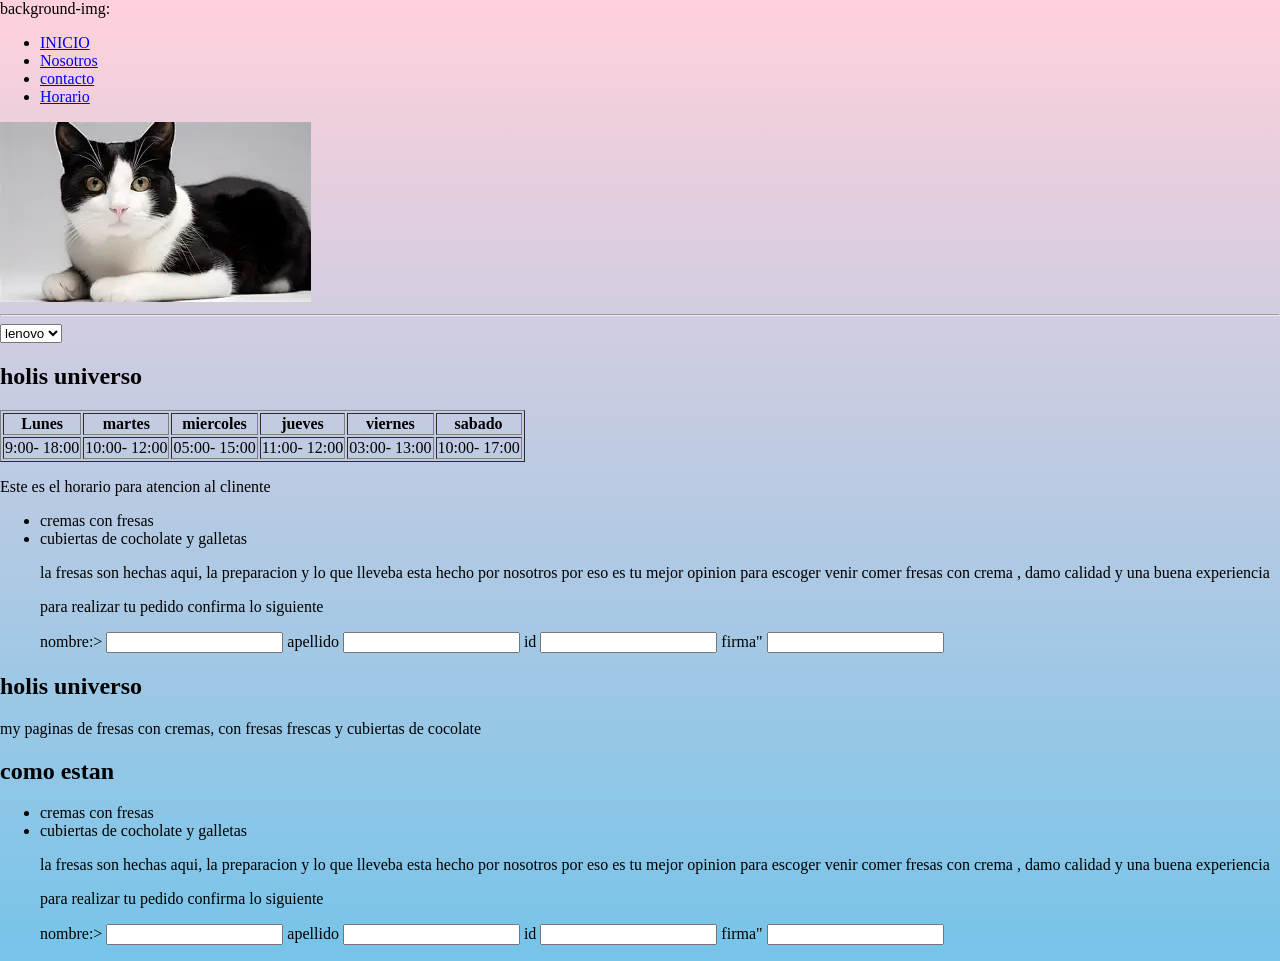
==== index.html @ 9a0b76d6 "first commit" ====
<!DOCTYPE html>
<html lang="en">

<head>
    <meta charset="UTF-8">
    <meta name="viewport" content="width=device-width, initial-scale=1.0">
    <title>fresita</title>
    <style>
        body {
            background: linear-gradient(to bottom, #FFD1DC, #76c4e9);
            min-height: 100vh;
            margin: 0;
        

        
  }
    </style>
    background-img:

</head>

<body>

    <header>
        <nav>
            <ul>
                <li><a href="#inicio">INICIO</a></li>
                <li><a href="paginas/nosotros.html">Nosotros</a></li>
                <li><a href="#contacto">contacto</a></li>
                <li><a href="paginas/horario.html">Horario</a></li>
            </ul>
        </nav>
    </header>
    <main>
        <section id="inicio">
            <img src="img/gato.jpeg" alt="logo"vidth="100"><br>
            <hr>
            <label for="computers:"></label>

            <select>
                <option value="option1">lenovo</option>
                <option value="option2">De11</option>
                <OPtion value="option3">HP</OPtion>
                <option value="option4">Asus</option>
            </select>

        </section>
        <section id="horario">
            <h1> holis universo </h1>
            <table border="1">
                <tr>
                    <th>Lunes</th>
                    <th>martes</th>
                    <th>miercoles</th>
                    <th>jueves</th>
                    <th>viernes</th>
                    <th>sabado</th>
                    
                    
                </tr>
                <tr>
                    <td>9:00- 18:00</td>
                    <td>10:00- 12:00</td>
                    <td>05:00- 15:00</td>
                    <td>11:00- 12:00</td>
                    <td>03:00- 13:00</td>
                    <td>10:00- 17:00</td>
                </tr>
            </table>
            <p> Este es el horario para atencion al clinente </p>
          

            <ul>
                <li>cremas con fresas</li>
                <li>cubiertas de cocholate y galletas</li>

                <p>la fresas son hechas aqui, la preparacion y lo que lleveba esta hecho por nosotros por eso es tu
                    mejor opinion para escoger venir comer
                    fresas con crema , damo calidad y una buena experiencia
                <p>
                <p>para realizar tu pedido confirma lo siguiente </p>
                <label for="nombre">nombre:</label>>
                <input type="text" id="nombre" name="nombre">
                <label for="lastname">apellido</label>
                <input type="text" id="apellido=lastname=" apellido">
                <label for="regrista tu pedido">id</label>
                <input type="text" id="number" identification="identificacion">
                <label for="frima">firma"</label>

                <input type="text" id="firma" lastnme="firma">
                <ul>
        </section>
        <section id="contacto">
                <h1> holis universo </h1>
    <p> my paginas de fresas con cremas, con fresas frescas y cubiertas de cocolate  </p>
    <h2>como estan  </h2>

    <ul>
        <li>cremas con fresas</li>
        <li>cubiertas de cocholate y galletas</li>
        
        <p>la fresas son hechas aqui, la preparacion y lo que lleveba esta hecho por nosotros por eso es tu mejor opinion para escoger venir comer 
            fresas con crema , damo calidad y una buena experiencia <p>
                <p>para realizar tu pedido confirma lo siguiente </p>
        <label for="nombre" >nombre:</label>> 
        <input type="text" id="nombre"name="nombre">
         <label for="lastname">apellido</label>
         <input type="text"id="apellido=lastname="apellido"> 
         <label for="regrista tu pedido">id</label>
        <input type="text" id="number" identification ="identificacion">
        <label for="frima">firma"</label>
        
        <input type="text" id="firma"lastnme="firma">
         <ul>
        </section>
    </main>




</body>

</html>
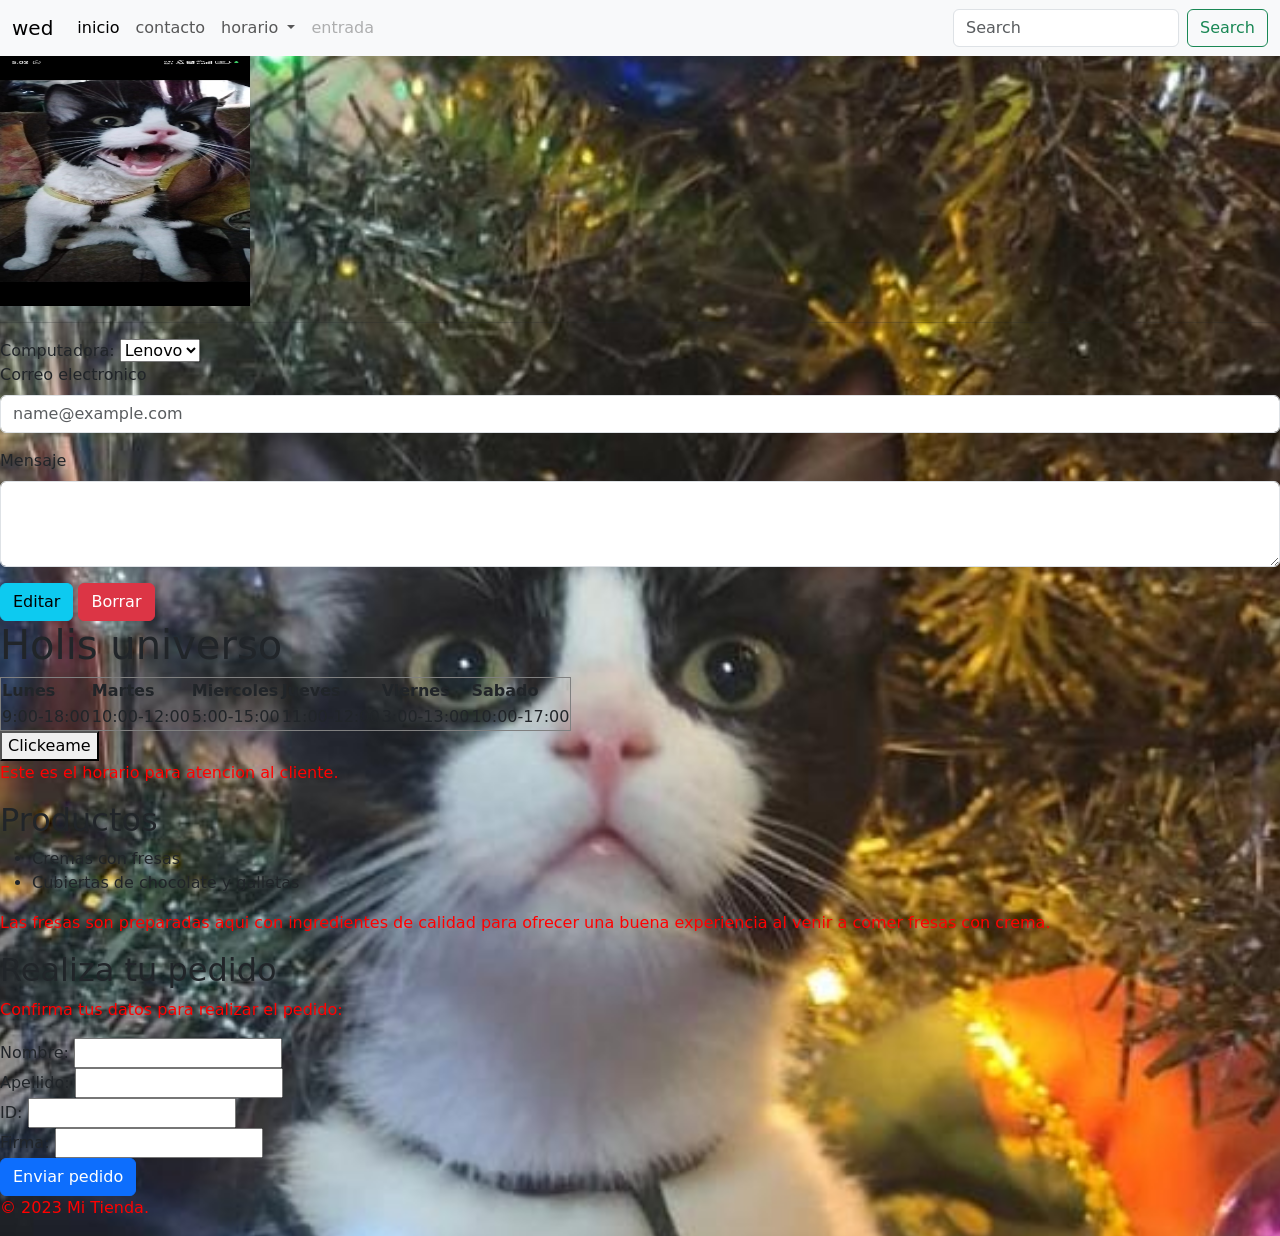
==== commit bef803f2: "subir proyecto" ====
--- a/index.html
+++ b/index.html
@@ -1,123 +1,171 @@
 <!DOCTYPE html>
-<html lang="en">
+<html lang="es">
 
 <head>
     <meta charset="UTF-8">
     <meta name="viewport" content="width=device-width, initial-scale=1.0">
-    <title>fresita</title>
-    <style>
-        body {
-            background: linear-gradient(to bottom, #FFD1DC, #76c4e9);
-            min-height: 100vh;
-            margin: 0;
-        
+    <title>Fresita - Mi sitio web</title>
 
-        
-  }
-    </style>
-    background-img:
-
+    <link rel="stylesheet" href="./css/style.css">
+    <!-- CDN de Bootstrap 5.0.2 para estilos y componentes -->
+    <link href="https://cdn.jsdelivr.net/npm/bootstrap@5.0.2/dist/css/bootstrap.min.css" rel="stylesheet"
+        integrity="sha384-EVSTQN3/azprG1Anm3QDgpJLIm9Nao0Yz1ztcQTwFspd3yD65VohhpuuCOmLASjC"
+        crossorigin="anonymous">
 </head>
 
 <body>
-
     <header>
-        <nav>
-            <ul>
-                <li><a href="#inicio">INICIO</a></li>
-                <li><a href="paginas/nosotros.html">Nosotros</a></li>
-                <li><a href="#contacto">contacto</a></li>
-                <li><a href="paginas/horario.html">Horario</a></li>
-            </ul>
-        </nav>
+       
     </header>
+<nav class="navbar navbar-expand-lg navbar-light bg-light">
+  <div class="container-fluid">
+    <a class="navbar-brand" href="#">wed</a>
+    <button class="navbar-toggler" type="button" data-bs-toggle="collapse" data-bs-target="#navbarSupportedContent" aria-controls="navbarSupportedContent" aria-expanded="false" aria-label="Toggle navigation">
+      <span class="navbar-toggler-icon"></span>
+    </button>
+    <div class="collapse navbar-collapse" id="navbarSupportedContent">
+      <ul class="navbar-nav me-auto mb-2 mb-lg-0">
+        <li class="nav-item">
+          <a class="nav-link active" aria-current="page" href="#">inicio</a>
+        </li>
+        <li class="nav-item">
+          <a class="nav-link" href="#">contacto
+          </a>
+        </li>
+        <li class="nav-item dropdown">
+          <a class="nav-link dropdown-toggle" href="#" id="navbarDropdown" role="button" data-bs-toggle="dropdown" aria-expanded="false">
+            horario
+          </a>
+          <ul class="dropdown-menu" aria-labelledby="navbarDropdown">
+            <li><a class="dropdown-item" href="#">Action</a></li>
+            <li><a class="dropdown-item" href="#">Another action</a></li>
+            <li><hr class="dropdown-divider"></li>
+            <li><a class="dropdown-item" href="#">Something else here</a></li>
+          </ul>
+        </li>
+        <li class="nav-item">
+          <a class="nav-link disabled" href="#" tabindex="-1" aria-disabled="true">entrada</a>
+        </li>
+      </ul>
+      <form class="d-flex">
+        <input class="form-control me-2" type="search" placeholder="Search" aria-label="Search">
+        <button class="btn btn-outline-success" type="submit">Search</button>
+      </form>
+    </div>
+  </div>
+</nav>
     <main>
         <section id="inicio">
-            <img src="img/gato.jpeg" alt="logo"vidth="100"><br>
+            <img class="mi-gato" src="./img/0.jpg" alt="Logo de Fresita" width="250">
             <hr>
-            <label for="computers:"></label>
 
-            <select>
-                <option value="option1">lenovo</option>
-                <option value="option2">De11</option>
-                <OPtion value="option3">HP</OPtion>
-                <option value="option4">Asus</option>
+            <label for="computadora">Computadora:</label>
+            <select id="computadora" name="computadora">
+                <option value="lenovo">Lenovo</option>
+                <option value="dell">Dell</option>
+                <option value="hp">HP</option>
+                <option value="asus">Asus</option>
             </select>
 
+            <form>
+                <div class="mb-3">
+                    <label for="exampleFormControlInput1" class="form-label">Correo electronico</label>
+                    <input type="email" class="form-control" id="exampleFormControlInput1"
+                        name="correo" placeholder="name@example.com">
+                </div>
+
+                <div class="mb-3">
+                    <label for="exampleFormControlTextarea1" class="form-label">Mensaje</label>
+                    <textarea class="form-control" id="exampleFormControlTextarea1" name="mensaje"
+                        rows="3"></textarea>
+                </div>
+
+                <button type="button" class="btn btn-info">Editar</button>
+                <button type="button" class="btn btn-danger">Borrar</button>
+            </form>
         </section>
+
         <section id="horario">
-            <h1> holis universo </h1>
+            <h1>Holis universo</h1>
             <table border="1">
-                <tr>
-                    <th>Lunes</th>
-                    <th>martes</th>
-                    <th>miercoles</th>
-                    <th>jueves</th>
-                    <th>viernes</th>
-                    <th>sabado</th>
-                    
-                    
-                </tr>
-                <tr>
-                    <td>9:00- 18:00</td>
-                    <td>10:00- 12:00</td>
-                    <td>05:00- 15:00</td>
-                    <td>11:00- 12:00</td>
-                    <td>03:00- 13:00</td>
-                    <td>10:00- 17:00</td>
-                </tr>
+                <thead>
+                    <tr>
+                        <th>Lunes</th>
+                        <th>Martes</th>
+                        <th>Miercoles</th>
+                        <th>Jueves</th>
+                        <th>Viernes</th>
+                        <th>Sabado</th>
+                    </tr>
+                </thead>
+                <tbody>
+                    <tr>
+                        <td>9:00-18:00</td>
+                        <td>10:00-12:00</td>
+                        <td>5:00-15:00</td>
+                        <td>11:00-12:00</td>
+                        <td>3:00-13:00</td>
+                        <td>10:00-17:00</td>
+                    </tr>
+                </tbody>
             </table>
-            <p> Este es el horario para atencion al clinente </p>
-          
 
+            <button type="button">Clickeame</button>
+            <p>Este es el horario para atencion al cliente.</p>
+        </section>
+
+        <section id="productos">
+            <h2>Productos</h2>
             <ul>
-                <li>cremas con fresas</li>
-                <li>cubiertas de cocholate y galletas</li>
+                <li>Cremas con fresas</li>
+                <li>Cubiertas de chocolate y galletas</li>
+            </ul>
 
-                <p>la fresas son hechas aqui, la preparacion y lo que lleveba esta hecho por nosotros por eso es tu
-                    mejor opinion para escoger venir comer
-                    fresas con crema , damo calidad y una buena experiencia
-                <p>
-                <p>para realizar tu pedido confirma lo siguiente </p>
-                <label for="nombre">nombre:</label>>
-                <input type="text" id="nombre" name="nombre">
-                <label for="lastname">apellido</label>
-                <input type="text" id="apellido=lastname=" apellido">
-                <label for="regrista tu pedido">id</label>
-                <input type="text" id="number" identification="identificacion">
-                <label for="frima">firma"</label>
+            <p>
+                Las fresas son preparadas aqui con ingredientes de calidad para ofrecer una buena
+                experiencia al venir a comer fresas con crema.
+            </p>
+        </section>
 
-                <input type="text" id="firma" lastnme="firma">
-                <ul>
-        </section>
         <section id="contacto">
-                <h1> holis universo </h1>
-    <p> my paginas de fresas con cremas, con fresas frescas y cubiertas de cocolate  </p>
-    <h2>como estan  </h2>
+            <h2>Realiza tu pedido</h2>
+            <p>Confirma tus datos para realizar el pedido:</p>
 
-    <ul>
-        <li>cremas con fresas</li>
-        <li>cubiertas de cocholate y galletas</li>
-        
-        <p>la fresas son hechas aqui, la preparacion y lo que lleveba esta hecho por nosotros por eso es tu mejor opinion para escoger venir comer 
-            fresas con crema , damo calidad y una buena experiencia <p>
-                <p>para realizar tu pedido confirma lo siguiente </p>
-        <label for="nombre" >nombre:</label>> 
-        <input type="text" id="nombre"name="nombre">
-         <label for="lastname">apellido</label>
-         <input type="text"id="apellido=lastname="apellido"> 
-         <label for="regrista tu pedido">id</label>
-        <input type="text" id="number" identification ="identificacion">
-        <label for="frima">firma"</label>
-        
-        <input type="text" id="firma"lastnme="firma">
-         <ul>
+            <form>
+                <div>
+                    <label for="nombre">Nombre:</label>
+                    <input type="text" id="nombre" name="nombre">
+                </div>
+
+                <div>
+                    <label for="apellido">Apellido:</label>
+                    <input type="text" id="apellido" name="apellido">
+                </div>
+
+                <div>
+                    <label for="identificacion">ID:</label>
+                    <input type="text" id="identificacion" name="identificacion">
+                </div>
+
+                <div>
+                    <label for="firma">Firma:</label>
+                    <input type="text" id="firma" name="firma">
+                </div>
+
+                <button type="submit" class="btn btn-primary">Enviar pedido</button>
+            </form>
         </section>
     </main>
+    <footer>
+        <p>&copy; 2023 Mi Tienda. </p>
+    </footer>
 
+    <script src="https://cdn.jsdelivr.net/npm/bootstrap@5.0.2/dist/js/bootstrap.bundle.min.js"
+        integrity="sha384-MrcW6ZMFYlzcLA8Nl+NtUVF0sA7MsXsP1UyJoMp4YLEuNSfAP+JcXn/tWtIaxVXM"
+        crossorigin="anonymous"></script>
 
-
-
+        <script src="./js/scripts.js"></script>
+       
 </body>
 
-</html>+</html>
--- a/css/style.css
+++ b/css/style.css
@@ -0,0 +1,17 @@
+body {
+    background-image: url("../img/dante.jpg");
+
+    background-size: 2100px;
+   background-repeat: no-repeat;
+   background-position: center;
+}
+
+.mi-gato {
+    height: 250px;
+    width: 250px;
+
+}
+
+p{
+    color: red;
+}
